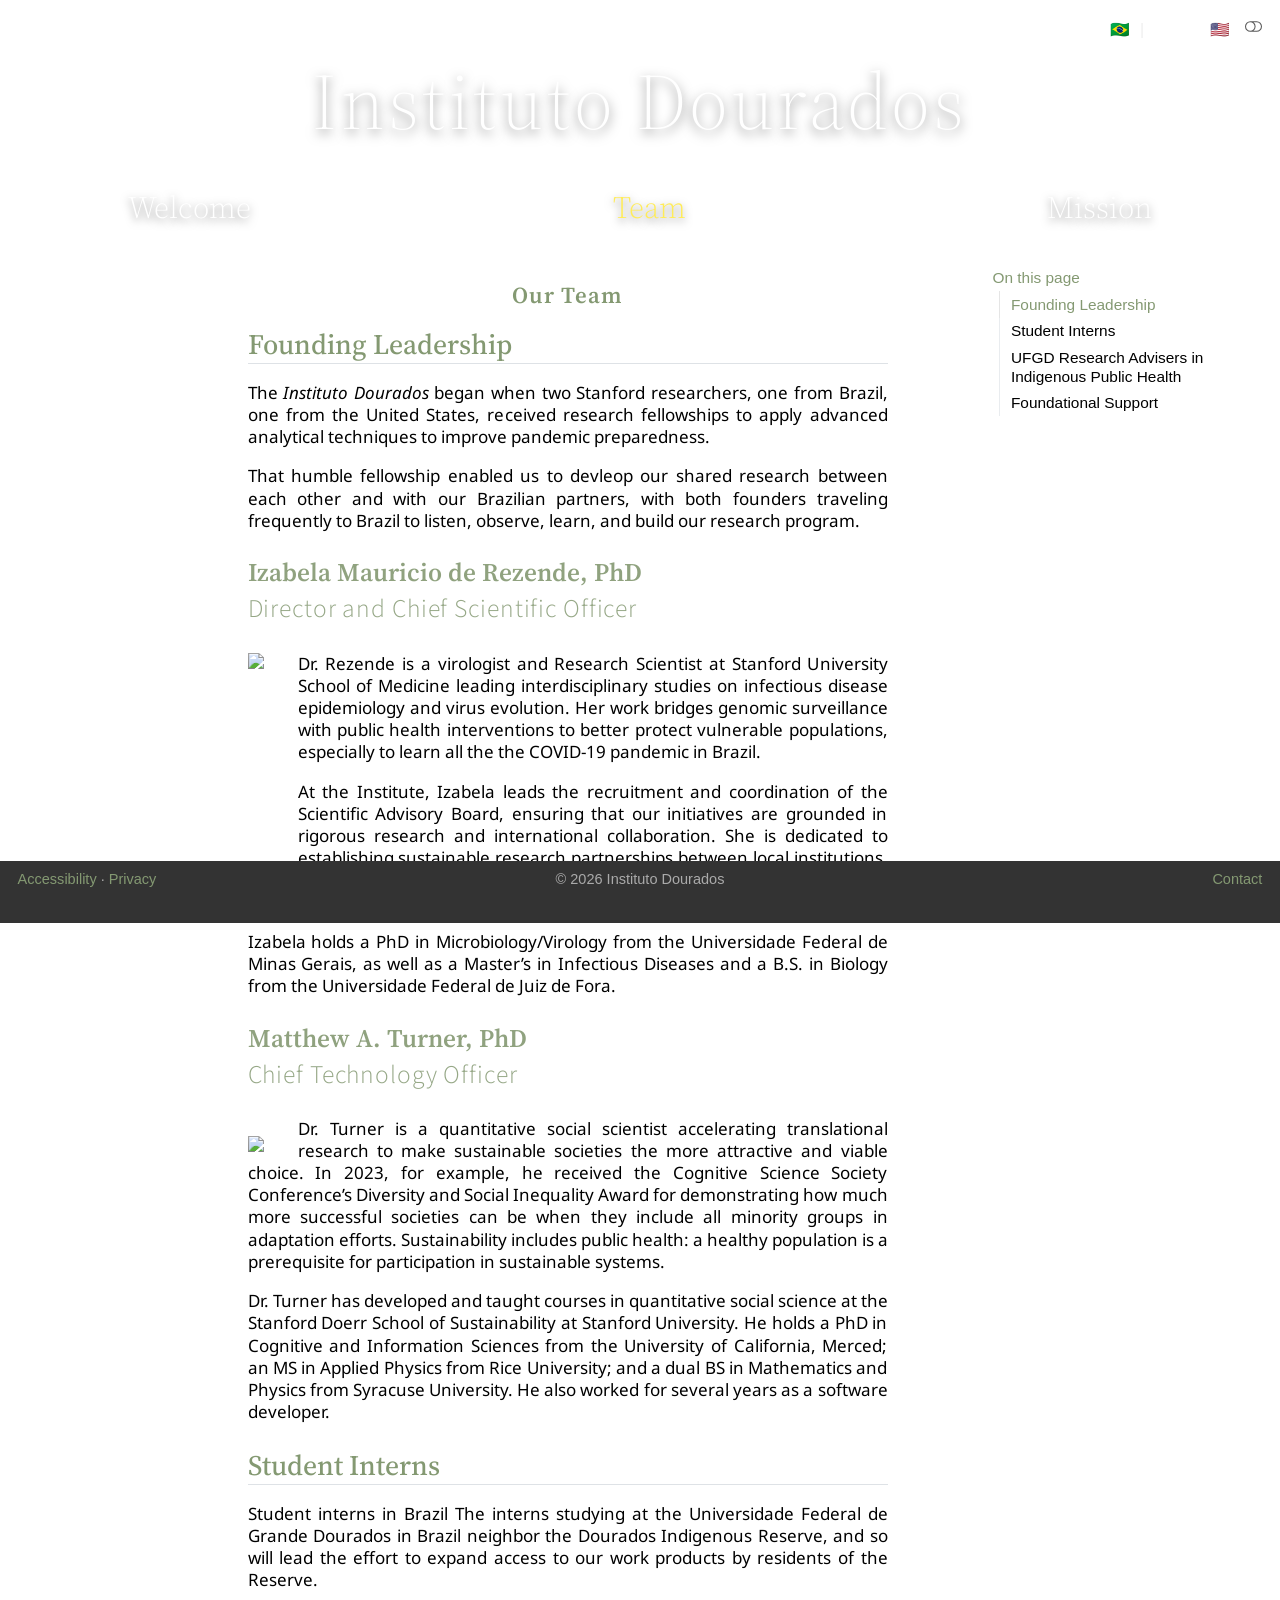
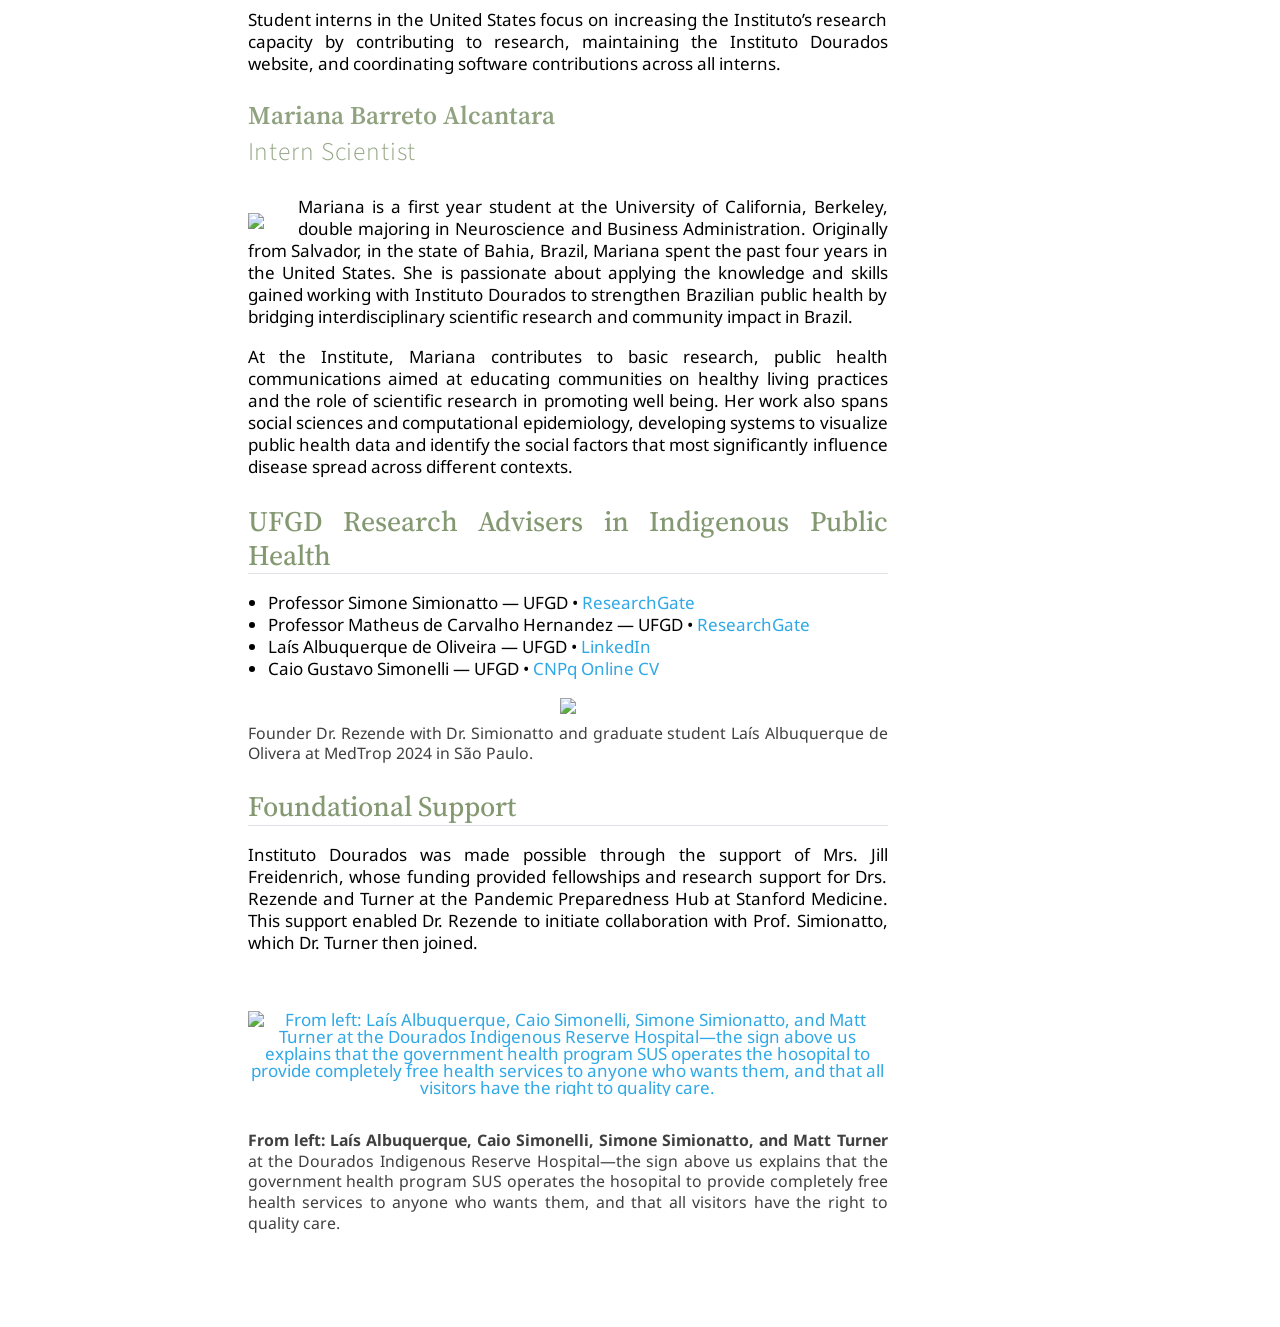
==== en/team.html @ a50b875f "Built site for gh-pages" ====
<!DOCTYPE html>
<html xmlns="http://www.w3.org/1999/xhtml" lang="en" xml:lang="en"><head>

<meta charset="utf-8">
<meta name="generator" content="quarto-1.10.18">

<meta name="viewport" content="width=device-width, initial-scale=1.0, user-scalable=yes">


<title>Team – Instituto Dourados</title>
<style>
/* Default styles provided by pandoc.
** See https://pandoc.org/MANUAL.html#variables-for-html for config info.
*/
span.smallcaps{font-variant: small-caps;}
div.columns{display: flex; gap: 1.5em;}
div.column{flex: auto;}
@media screen {
div.columns{gap: min(4vw, 1.5em);}
div.column{overflow-x: auto;}
}
div.hanging-indent{margin-left: 1.5em; text-indent: -1.5em;}
ul.task-list{list-style: none;}
ul.task-list li input[type="checkbox"] {
  width: 0.8em;
  margin: 0 0.8em 0.2em -1em; /* quarto-specific, see https://github.com/quarto-dev/quarto-cli/issues/4556 */ 
  vertical-align: middle;
}
</style>


<script src="../site_libs/quarto-nav/quarto-nav.js"></script>
<script src="../site_libs/clipboard/clipboard.min.js"></script>
<script src="../site_libs/quarto-search/autocomplete.umd.js"></script>
<script src="../site_libs/quarto-search/fuse.min.js"></script>
<script src="../site_libs/quarto-search/quarto-search.js"></script>
<meta name="quarto:offset" content="../">
<link href="../sticker-favicon.jpg" rel="icon" type="image/jpeg">
<script src="../site_libs/quarto-html/quarto.js" type="module"></script>
<script src="../site_libs/quarto-html/tabsets/tabsets.js" type="module"></script>
<script src="../site_libs/quarto-html/popper.min.js"></script>
<script src="../site_libs/quarto-html/tippy.umd.min.js"></script>
<script src="../site_libs/quarto-html/anchor.min.js"></script>
<link href="../site_libs/quarto-html/tippy.css" rel="stylesheet">
<link href="../site_libs/quarto-html/quarto-syntax-highlighting-6ff83397d37a49c377ba01edc915d817.css" rel="stylesheet" class="quarto-color-scheme" id="quarto-text-highlighting-styles">
<link href="../site_libs/quarto-html/quarto-syntax-highlighting-dark-ec83606e0a7aae723674999ac75ba7d3.css" rel="stylesheet" class="quarto-color-scheme quarto-color-alternate" id="quarto-text-highlighting-styles">
<link href="../site_libs/quarto-html/quarto-syntax-highlighting-6ff83397d37a49c377ba01edc915d817.css" rel="stylesheet" class="quarto-color-scheme-extra" id="quarto-text-highlighting-styles">
<script src="../site_libs/bootstrap/bootstrap.min.js"></script>
<link href="../site_libs/bootstrap/bootstrap-icons.css" rel="stylesheet">
<link href="../site_libs/bootstrap/bootstrap-25a7b146a691acbe203b798644530e6a.min.css" rel="stylesheet" append-hash="true" class="quarto-color-scheme" id="quarto-bootstrap" data-mode="light">
<link href="../site_libs/bootstrap/bootstrap-dark-50791e0dbd6081fbb136c51443e251a3.min.css" rel="stylesheet" append-hash="true" class="quarto-color-scheme quarto-color-alternate" id="quarto-bootstrap" data-mode="dark">
<link href="../site_libs/bootstrap/bootstrap-25a7b146a691acbe203b798644530e6a.min.css" rel="stylesheet" append-hash="true" class="quarto-color-scheme-extra" id="quarto-bootstrap" data-mode="light">
<script src="../site_libs/quarto-contrib/glightbox/glightbox.min.js"></script>
<link href="../site_libs/quarto-contrib/glightbox/glightbox.min.css" rel="stylesheet">
<link href="../site_libs/quarto-contrib/glightbox/lightbox.css" rel="stylesheet">
<script id="quarto-search-options" type="application/json">{
  "location": "sidebar",
  "copy-button": false,
  "collapse-after": 3,
  "panel-placement": "start",
  "type": "textbox",
  "limit": 50,
  "keyboard-shortcut": [
    "f",
    "/",
    "s"
  ],
  "show-item-context": false,
  "language": {
    "search-no-results-text": "No results",
    "search-matching-documents-text": "matching documents",
    "search-copy-link-title": "Copy link to search",
    "search-hide-matches-text": "Hide additional matches",
    "search-more-match-text": "more match in this document",
    "search-more-matches-text": "more matches in this document",
    "search-clear-button-title": "Clear",
    "search-text-placeholder": "",
    "search-detached-cancel-button-title": "Cancel",
    "search-submit-button-title": "Submit",
    "search-label": "Search"
  }
}</script>
<!--
-- Multilingual header
--
-- Author: Matt Turner <matt@mat.phd>
-- Date: 25 June 2026
-->

<script>
document.addEventListener("DOMContentLoaded", () => {
  const normalize = p => p.replace(/\/$/, "/index.html");
  const currentPath = normalize(location.pathname);

  document.querySelectorAll(".hero-nav a").forEach(link => {
    try {
      const linkPath = normalize(new URL(link.href).pathname);
      if (linkPath === currentPath) {
        link.classList.add("active");
      }
    } catch (e) {
      // ignore malformed URLs
    }
  });
});
</script>




<script>
document.addEventListener('DOMContentLoaded', function () {
  const buttons = document.querySelectorAll('[data-bs-toggle="popover"]');

  buttons.forEach(btn => {
    const url = btn.getAttribute('data-url');

    if (url) {
      fetch(url)
        .then(response => response.text())
        .then(html => {
          btn.setAttribute('data-bs-content', html);

          // Create the popover AFTER content is loaded
          new bootstrap.Popover(btn);
        });
    } else {
      // Fallback for inline content
      new bootstrap.Popover(btn);
    }
  });
});
</script>


<!-- CUSTOM HEADER using the term "hero" perhaps idiosyncratically -->
</head><body class="quarto-light"><script id="quarto-html-before-body" type="application/javascript">
    const toggleBodyColorMode = (bsSheetEl) => {
      const mode = bsSheetEl.getAttribute("data-mode");
      const bodyEl = window.document.querySelector("body");
      if (mode === "dark") {
        bodyEl.classList.add("quarto-dark");
        bodyEl.classList.remove("quarto-light");
      } else {
        bodyEl.classList.add("quarto-light");
        bodyEl.classList.remove("quarto-dark");
      }
    }
    const toggleBodyColorPrimary = () => {
      const bsSheetEl = window.document.querySelector("link#quarto-bootstrap:not([rel=disabled-stylesheet])");
      if (bsSheetEl) {
        toggleBodyColorMode(bsSheetEl);
      }
    }
    const setColorSchemeToggle = (alternate) => {
      const toggles = window.document.querySelectorAll('.quarto-color-scheme-toggle');
      for (let i=0; i < toggles.length; i++) {
        const toggle = toggles[i];
        if (toggle) {
          if (alternate) {
            toggle.classList.add("alternate");
          } else {
            toggle.classList.remove("alternate");
          }
        }
      }
    };
    const toggleColorMode = (alternate) => {
      // Switch the stylesheets
      const primaryStylesheets = window.document.querySelectorAll('link.quarto-color-scheme:not(.quarto-color-alternate)');
      const alternateStylesheets = window.document.querySelectorAll('link.quarto-color-scheme.quarto-color-alternate');
      manageTransitions('#quarto-margin-sidebar .nav-link', false);
      if (alternate) {
        // note: dark is layered on light, we don't disable primary!
        enableStylesheet(alternateStylesheets);
        for (const sheetNode of alternateStylesheets) {
          if (sheetNode.id === "quarto-bootstrap") {
            toggleBodyColorMode(sheetNode);
          }
        }
      } else {
        disableStylesheet(alternateStylesheets);
        enableStylesheet(primaryStylesheets)
        toggleBodyColorPrimary();
      }
      manageTransitions('#quarto-margin-sidebar .nav-link', true);
      // Switch the toggles
      setColorSchemeToggle(alternate)
      // Hack to workaround the fact that safari doesn't
      // properly recolor the scrollbar when toggling (#1455)
      if (navigator.userAgent.indexOf('Safari') > 0 && navigator.userAgent.indexOf('Chrome') == -1) {
        manageTransitions("body", false);
        window.scrollTo(0, 1);
        setTimeout(() => {
          window.scrollTo(0, 0);
          manageTransitions("body", true);
        }, 40);
      }
    }
    const disableStylesheet = (stylesheets) => {
      for (let i=0; i < stylesheets.length; i++) {
        const stylesheet = stylesheets[i];
        stylesheet.rel = 'disabled-stylesheet';
      }
    }
    const enableStylesheet = (stylesheets) => {
      for (let i=0; i < stylesheets.length; i++) {
        const stylesheet = stylesheets[i];
        if(stylesheet.rel !== 'stylesheet') { // for Chrome, which will still FOUC without this check
          stylesheet.rel = 'stylesheet';
        }
      }
    }
    const manageTransitions = (selector, allowTransitions) => {
      const els = window.document.querySelectorAll(selector);
      for (let i=0; i < els.length; i++) {
        const el = els[i];
        if (allowTransitions) {
          el.classList.remove('notransition');
        } else {
          el.classList.add('notransition');
        }
      }
    }
    const isFileUrl = () => {
      return window.location.protocol === 'file:';
    }
    const hasAlternateSentinel = () => {
      let styleSentinel = getColorSchemeSentinel();
      if (styleSentinel !== null) {
        return styleSentinel === "alternate";
      } else {
        return false;
      }
    }
    const setStyleSentinel = (alternate) => {
      const value = alternate ? "alternate" : "default";
      if (!isFileUrl()) {
        window.localStorage.setItem("quarto-color-scheme", value);
      } else {
        localAlternateSentinel = value;
      }
    }
    const getColorSchemeSentinel = () => {
      if (!isFileUrl()) {
        const storageValue = window.localStorage.getItem("quarto-color-scheme");
        return storageValue != null ? storageValue : localAlternateSentinel;
      } else {
        return localAlternateSentinel;
      }
    }
    const toggleGiscusIfUsed = (isAlternate, darkModeDefault) => {
      const baseTheme = document.querySelector('#giscus-base-theme')?.value ?? 'light';
      const alternateTheme = document.querySelector('#giscus-alt-theme')?.value ?? 'dark';
      let newTheme = '';
      if(authorPrefersDark) {
        newTheme = isAlternate ? baseTheme : alternateTheme;
      } else {
        newTheme = isAlternate ? alternateTheme : baseTheme;
      }
      const changeGiscusTheme = () => {
        // From: https://github.com/giscus/giscus/issues/336
        const sendMessage = (message) => {
          const iframe = document.querySelector('iframe.giscus-frame');
          if (!iframe) return;
          iframe.contentWindow.postMessage({ giscus: message }, 'https://giscus.app');
        }
        sendMessage({
          setConfig: {
            theme: newTheme
          }
        });
      }
      const isGiscussLoaded = window.document.querySelector('iframe.giscus-frame') !== null;
      if (isGiscussLoaded) {
        changeGiscusTheme();
      }
    };
    const authorPrefersDark = false;
    const darkModeDefault = authorPrefersDark;
      document.querySelector('link#quarto-text-highlighting-styles.quarto-color-scheme-extra').rel = 'disabled-stylesheet';
      document.querySelector('link#quarto-bootstrap.quarto-color-scheme-extra').rel = 'disabled-stylesheet';
    let localAlternateSentinel = darkModeDefault ? 'alternate' : 'default';
    // Dark / light mode switch
    window.quartoToggleColorScheme = () => {
      // Read the current dark / light value
      let toAlternate = !hasAlternateSentinel();
      toggleColorMode(toAlternate);
      setStyleSentinel(toAlternate);
      toggleGiscusIfUsed(toAlternate, darkModeDefault);
      window.dispatchEvent(new Event('resize'));
    };
    // Switch to dark mode if need be
    if (hasAlternateSentinel()) {
      toggleColorMode(true);
    } else {
      toggleColorMode(false);
    }
  </script><div class="hero-header">

  <div class="hero-title">Instituto Dourados</div>

  <nav class="hero-nav nav-pt">
    <a href="../pt/index.html">Início</a>
    <a href="../pt/team.html">Equipe</a>
    <a href="../pt/mission.html">Missão</a>
  </nav>

  <nav class="hero-nav nav-en">
    <a href="../en/index.html">Welcome</a>
    <a href="../en/team.html">Team</a>
    <a href="../en/mission.html">Mission</a>
  </nav>

  <div class="hero-lang-switch">
    <a id="switch-pt" data-lang="pt">Português 🇧🇷</a>
    <span class="sep">|</span>
    <a id="switch-en" data-lang="en">English 🇺🇸</a>
  </div>

</div>


<script>
document.addEventListener("DOMContentLoaded", function () {

  function currentPath() {
    return window.location.pathname;
  }

  // Switch to PT
  document.querySelector("#switch-pt").addEventListener("click", function (e) {
    e.preventDefault();
    // Get the last .html file from the current URL
    const lastPart = window.location.pathname.split("/").pop();

    // Build an absolute URL using the current domain (localhost or production)
    const newUrl = `${window.location.origin}/pt/${lastPart}`;

    // Navigate to the new URL
    window.location.href = newUrl;
  });

  // Switch to EN
  document.querySelector("#switch-en").addEventListener("click", function (e) {
    e.preventDefault();
    // Get the last .html file from the current URL
    const lastPart = window.location.pathname.split("/").pop();

    // Build an absolute URL using the current domain (localhost or production)
    const newUrl = `${window.location.origin}/en/${lastPart}`;

    // Navigate to the new URL
    window.location.href = newUrl;
  });
});
</script>


<script>

$(document).ready(function () {
  $('#div-spacer').css("height",$('.card-transaction:last').css("height"));
});

</script>






<link rel="stylesheet" href="../langnav.css">




<div id="quarto-search-results"></div>
<!-- content -->
<div id="quarto-content" class="quarto-container page-columns page-rows-contents page-layout-article">
<!-- sidebar -->
<!-- margin-sidebar -->
    <div id="quarto-margin-sidebar" class="sidebar margin-sidebar">
        <nav id="TOC" role="doc-toc" class="toc-active">
    <h2 id="toc-title">On this page</h2>
   
  <ul>
  <li><a href="#founding-leadership" id="toc-founding-leadership" class="nav-link active" data-scroll-target="#founding-leadership">Founding Leadership</a>
  <ul class="collapse">
  <li><a href="#izabela-mauricio-de-rezende-phd" id="toc-izabela-mauricio-de-rezende-phd" class="nav-link" data-scroll-target="#izabela-mauricio-de-rezende-phd">Izabela Mauricio de Rezende, PhD</a></li>
  <li><a href="#matthew-a.-turner-phd" id="toc-matthew-a.-turner-phd" class="nav-link" data-scroll-target="#matthew-a.-turner-phd">Matthew A. Turner, PhD</a></li>
  </ul></li>
  <li><a href="#student-interns" id="toc-student-interns" class="nav-link" data-scroll-target="#student-interns">Student Interns</a>
  <ul class="collapse">
  <li><a href="#mariana-barreto-alcantara" id="toc-mariana-barreto-alcantara" class="nav-link" data-scroll-target="#mariana-barreto-alcantara">Mariana Barreto Alcantara</a></li>
  </ul></li>
  <li><a href="#ufgd-research-advisers-in-indigenous-public-health" id="toc-ufgd-research-advisers-in-indigenous-public-health" class="nav-link" data-scroll-target="#ufgd-research-advisers-in-indigenous-public-health">UFGD Research Advisers in Indigenous Public Health</a></li>
  <li><a href="#foundational-support" id="toc-foundational-support" class="nav-link" data-scroll-target="#foundational-support">Foundational Support</a></li>
  </ul>
</nav>
    </div>
<!-- main -->
<main class="content" id="quarto-document-content">


<header id="title-block-header" class="quarto-title-block default">
<div class="quarto-title">
<h1 class="title">Team</h1>
</div>



<div class="quarto-title-meta">

    
  
    
  </div>
  


</header>


<div id="index-subtitle" style="font-size: 1.7rem;">
<p>Our Team</p>
</div>
<section id="founding-leadership" class="level2 team-header">
<h2 class="team-header anchored" data-anchor-id="founding-leadership">Founding Leadership</h2>
<p>The <em>Instituto Dourados</em> began when two Stanford researchers, one from Brazil, one from the United States, received research fellowships to apply advanced analytical techniques to improve pandemic preparedness.</p>
<p>That humble fellowship enabled us to devleop our shared research between each other and with our Brazilian partners, with both founders traveling frequently to Brazil to listen, observe, learn, and build our research program.</p>
<section id="izabela-mauricio-de-rezende-phd" class="level3 bioname">
<h3 class="bioname anchored" data-anchor-id="izabela-mauricio-de-rezende-phd">Izabela Mauricio de Rezende, PhD</h3>
<div class="role">
Director and Chief Scientific Officer
</div>
<p><img src="../bio/foto/IzabelaRezende.png" class="float-left" height="210"></p>
<p>Dr.&nbsp;Rezende is a virologist and Research Scientist at Stanford University School of Medicine leading interdisciplinary studies on infectious disease epidemiology and virus evolution. Her work bridges genomic surveillance with public health interventions to better protect vulnerable populations, especially to learn all the the COVID-19 pandemic in Brazil.</p>
<p>At the Institute, Izabela leads the recruitment and coordination of the Scientific Advisory Board, ensuring that our initiatives are grounded in rigorous research and international collaboration. She is dedicated to establishing sustainable research partnerships between local institutions, like the Federal University of Grande Dourados (UFGD), and global hubs to advance Indigenous health equity.</p>
<p>Izabela holds a PhD in Microbiology/Virology from the Universidade Federal de Minas Gerais, as well as a Master’s in Infectious Diseases and a B.S. in Biology from the Universidade Federal de Juiz de Fora.</p>
</section>
<section id="matthew-a.-turner-phd" class="level3 bioname">
<h3 class="bioname anchored" data-anchor-id="matthew-a.-turner-phd">Matthew A. Turner, PhD</h3>
<div class="role">
Chief Technology Officer
</div>
<p><img src="../bio/foto/MatthewTurner.png" class="float-left img-fluid" style="margin-top:1rem;" width="120"></p>
<p>Dr.&nbsp;Turner is a quantitative social scientist accelerating translational research to make sustainable societies the more attractive and viable choice. In 2023, for example, he received the Cognitive Science Society Conference’s Diversity and Social Inequality Award for demonstrating how much more successful societies can be when they include all minority groups in adaptation efforts. Sustainability includes public health: a healthy population is a prerequisite for participation in sustainable systems.</p>
<p>Dr.&nbsp;Turner has developed and taught courses in quantitative social science at the Stanford Doerr School of Sustainability at Stanford University. He holds a PhD in Cognitive and Information Sciences from the University of California, Merced; an MS in Applied Physics from Rice University; and a dual BS in Mathematics and Physics from Syracuse University. He also worked for several years as a software developer.</p>
</section>
</section>
<section id="student-interns" class="level2 team-header">
<h2 class="team-header anchored" data-anchor-id="student-interns">Student Interns</h2>
<p>Student interns in Brazil The interns studying at the Universidade Federal de Grande Dourados in Brazil neighbor the Dourados Indigenous Reserve, and so will lead the effort to expand access to our work products by residents of the Reserve.</p>
<p>Student interns in the United States focus on increasing the Instituto’s research capacity by contributing to research, maintaining the Instituto Dourados website, and coordinating software contributions across all interns.</p>
<section id="mariana-barreto-alcantara" class="level3 bioname">
<h3 class="bioname anchored" data-anchor-id="mariana-barreto-alcantara">Mariana Barreto Alcantara</h3>
<div class="role">
Intern Scientist
</div>
<p><img src="../bio/foto/MarianaAlcantara.png" class="float-left img-fluid" style="margin-top:1rem;"></p>
<p>Mariana is a first year student at the University of California, Berkeley, double majoring in Neuroscience and Business Administration. Originally from Salvador, in the state of Bahia, Brazil, Mariana spent the past four years in the United States. She is passionate about applying the knowledge and skills gained working with Instituto Dourados to strengthen Brazilian public health by bridging interdisciplinary scientific research and community impact in Brazil.</p>
<p>At the Institute, Mariana contributes to basic research, public health communications aimed at educating communities on healthy living practices and the role of scientific research in promoting well being. Her work also spans social sciences and computational epidemiology, developing systems to visualize public health data and identify the social factors that most significantly influence disease spread across different contexts.</p>
</section>
</section>
<section id="ufgd-research-advisers-in-indigenous-public-health" class="level2 team-header">
<h2 class="team-header anchored" data-anchor-id="ufgd-research-advisers-in-indigenous-public-health">UFGD Research Advisers in Indigenous Public Health</h2>
<ul>
<li>Professor Simone Simionatto — UFGD • <a href="https://www.researchgate.net/profile/Simone-Simionatto">ResearchGate</a></li>
<li>Professor Matheus de Carvalho Hernandez — UFGD • <a href="https://www.researchgate.net/profile/Matheus-De-Carvalho-Hernandez">ResearchGate</a></li>
<li>Laís Albuquerque de Oliveira — UFGD • <a href="https://www.linkedin.com/in/la%C3%ADsalbuquerque/?originalSubdomain=br">LinkedIn</a></li>
<li>Caio Gustavo Simonelli — UFGD • <a href="http://lattes.cnpq.br/5480881995742161">CNPq Online CV</a></li>
</ul>
<div class="quarto-figure quarto-figure-center">
<figure class="figure">
<p><img src="../imagens/selected/simone-lais-iza.jpg" class="img-fluid figure-img" width="350"></p>
<figcaption>Founder Dr.&nbsp;Rezende with Dr.&nbsp;Simionatto and graduate student Laís Albuquerque de Olivera at MedTrop 2024 in São Paulo.</figcaption>
</figure>
</div>
</section>
<section id="foundational-support" class="level2 team-header">
<h2 class="team-header anchored" data-anchor-id="foundational-support">Foundational Support</h2>
<p>Instituto Dourados was made possible through the support of Mrs.&nbsp;Jill Freidenrich, whose funding provided fellowships and research support for Drs. Rezende and Turner at the Pandemic Preparedness Hub at Stanford Medicine. This support enabled Dr.&nbsp;Rezende to initiate collaboration with Prof.&nbsp;Simionatto, which Dr.&nbsp;Turner then joined.</p>
<p><br></p>
<div class="quarto-figure quarto-figure-center">
<figure class="figure">
<div class="quarto-figure quarto-figure-center">
<figure class="figure">
<p><a href="../imagens/clipboard-3055226108.png" class="lightbox" data-gallery="quarto-lightbox-gallery-1" title="From left: Laís Albuquerque, Caio Simonelli, Simone Simionatto, and Matt Turner at the Dourados Indigenous Reserve Hospital—the sign above us explains that the government health program SUS operates the hosopital to provide completely free health services to anyone who wants them, and that all visitors have the right to quality care."><img src="../imagens/clipboard-3055226108.png" class="img-fluid quarto-figure quarto-figure-center figure-img" width="420" alt="From left: Laís Albuquerque, Caio Simonelli, Simone Simionatto, and Matt Turner at the Dourados Indigenous Reserve Hospital—the sign above us explains that the government health program SUS operates the hosopital to provide completely free health services to anyone who wants them, and that all visitors have the right to quality care."></a></p>
</figure>
</div>
<figcaption><strong>From left: Laís Albuquerque, Caio Simonelli, Simone Simionatto, and Matt Turner</strong> at the Dourados Indigenous Reserve Hospital—the sign above us explains that the government health program SUS operates the hosopital to provide completely free health services to anyone who wants them, and that all visitors have the right to quality care.</figcaption>
</figure>
</div>


</section>

</main> <!-- /main -->
<script id="quarto-html-after-body" type="application/javascript">
  window.document.addEventListener("DOMContentLoaded", function (event) {
    // Ensure there is a toggle, if there isn't float one in the top right
    if (window.document.querySelector('.quarto-color-scheme-toggle') === null) {
      const a = window.document.createElement('a');
      a.classList.add('top-right');
      a.classList.add('quarto-color-scheme-toggle');
      a.href = "";
      a.onclick = function() { try { window.quartoToggleColorScheme(); } catch {} return false; };
      const i = window.document.createElement("i");
      i.classList.add('bi');
      a.appendChild(i);
      window.document.body.appendChild(a);
    }
    setColorSchemeToggle(hasAlternateSentinel())
    const icon = "";
    const anchorJS = new window.AnchorJS();
    anchorJS.options = {
      placement: 'right',
      icon: icon
    };
    anchorJS.add('.anchored');
    const isCodeAnnotation = (el) => {
      for (const clz of el.classList) {
        if (clz.startsWith('code-annotation-')) {                     
          return true;
        }
      }
      return false;
    }
    const onCopySuccess = function(e) {
      // button target
      const button = e.trigger;
      // don't keep focus
      button.blur();
      // flash "checked"
      button.classList.add('code-copy-button-checked');
      var currentTitle = button.getAttribute("title");
      button.setAttribute("title", "Copied!");
      let tooltip;
      if (window.bootstrap) {
        button.setAttribute("data-bs-toggle", "tooltip");
        button.setAttribute("data-bs-placement", "left");
        button.setAttribute("data-bs-title", "Copied!");
        tooltip = new bootstrap.Tooltip(button, 
          { trigger: "manual", 
            customClass: "code-copy-button-tooltip",
            offset: [0, -8]});
        tooltip.show();    
      }
      setTimeout(function() {
        if (tooltip) {
          tooltip.hide();
          button.removeAttribute("data-bs-title");
          button.removeAttribute("data-bs-toggle");
          button.removeAttribute("data-bs-placement");
        }
        button.setAttribute("title", currentTitle);
        button.classList.remove('code-copy-button-checked');
      }, 1000);
      // clear code selection
      e.clearSelection();
    }
    const getTextToCopy = function(trigger) {
      const outerScaffold = trigger.parentElement.cloneNode(true);
      const codeEl = outerScaffold.querySelector('code');
      for (const childEl of codeEl.children) {
        if (isCodeAnnotation(childEl)) {
          childEl.remove();
        }
      }
      return codeEl.innerText;
    }
    const clipboard = new window.ClipboardJS('.code-copy-button:not([data-in-quarto-modal])', {
      text: getTextToCopy
    });
    clipboard.on('success', onCopySuccess);
    if (window.document.getElementById('quarto-embedded-source-code-modal')) {
      const clipboardModal = new window.ClipboardJS('.code-copy-button[data-in-quarto-modal]', {
        text: getTextToCopy,
        container: window.document.getElementById('quarto-embedded-source-code-modal')
      });
      clipboardModal.on('success', onCopySuccess);
    }
      var localhostRegex = new RegExp(/^(?:http|https):\/\/localhost\:?[0-9]*\//);
      var mailtoRegex = new RegExp(/^mailto:/);
        var filterRegex = new RegExp("https:\/\/institutodourados\.org");
      var isInternal = (href) => {
          return filterRegex.test(href) || localhostRegex.test(href) || mailtoRegex.test(href);
      }
      // Inspect non-navigation links and adorn them if external
     var links = window.document.querySelectorAll('a[href]:not(.nav-link):not(.navbar-brand):not(.toc-action):not(.sidebar-link):not(.sidebar-item-toggle):not(.pagination-link):not(.no-external):not([aria-hidden]):not(.dropdown-item):not(.quarto-navigation-tool):not(.about-link)');
      for (var i=0; i<links.length; i++) {
        const link = links[i];
        if (!isInternal(link.href)) {
          // undo the damage that might have been done by quarto-nav.js in the case of
          // links that we want to consider external
          if (link.dataset.originalHref !== undefined) {
            link.href = link.dataset.originalHref;
          }
        }
      }
    function tippyHover(el, contentFn, onTriggerFn, onUntriggerFn) {
      const config = {
        allowHTML: true,
        maxWidth: 500,
        delay: 100,
        arrow: false,
        appendTo: function(el) {
            return el.parentElement;
        },
        interactive: true,
        interactiveBorder: 10,
        theme: 'quarto',
        placement: 'bottom-start',
      };
      if (contentFn) {
        config.content = contentFn;
      }
      if (onTriggerFn) {
        config.onTrigger = onTriggerFn;
      }
      if (onUntriggerFn) {
        config.onUntrigger = onUntriggerFn;
      }
      window.tippy(el, config); 
    }
    const noterefs = window.document.querySelectorAll('a[role="doc-noteref"]');
    for (var i=0; i<noterefs.length; i++) {
      const ref = noterefs[i];
      tippyHover(ref, function() {
        // use id or data attribute instead here
        let href = ref.getAttribute('data-footnote-href') || ref.getAttribute('href');
        try { href = new URL(href).hash; } catch {}
        const id = href.replace(/^#\/?/, "");
        const note = window.document.getElementById(id);
        if (note) {
          return note.innerHTML;
        } else {
          return "";
        }
      });
    }
    const xrefs = window.document.querySelectorAll('a.quarto-xref');
    const processXRef = (id, note) => {
      // Strip column container classes
      const stripColumnClz = (el) => {
        el.classList.remove("page-full", "page-columns");
        if (el.children) {
          for (const child of el.children) {
            stripColumnClz(child);
          }
        }
      }
      stripColumnClz(note)
      if (id === null || id.startsWith('sec-')) {
        // Special case sections, only their first couple elements
        const container = document.createElement("div");
        if (note.children && note.children.length > 2) {
          container.appendChild(note.children[0].cloneNode(true));
          for (let i = 1; i < note.children.length; i++) {
            const child = note.children[i];
            if (child.tagName === "P" && child.innerText === "") {
              continue;
            } else {
              container.appendChild(child.cloneNode(true));
              break;
            }
          }
          if (window.Quarto?.typesetMath) {
            window.Quarto.typesetMath(container);
          }
          return container.innerHTML
        } else {
          if (window.Quarto?.typesetMath) {
            window.Quarto.typesetMath(note);
          }
          return note.innerHTML;
        }
      } else {
        // Remove any anchor links if they are present
        const anchorLink = note.querySelector('a.anchorjs-link');
        if (anchorLink) {
          anchorLink.remove();
        }
        if (window.Quarto?.typesetMath) {
          window.Quarto.typesetMath(note);
        }
        if (note.classList.contains("callout")) {
          return note.outerHTML;
        } else {
          return note.innerHTML;
        }
      }
    }
    for (var i=0; i<xrefs.length; i++) {
      const xref = xrefs[i];
      tippyHover(xref, undefined, function(instance) {
        instance.disable();
        let url = xref.getAttribute('href');
        let hash = undefined; 
        if (url.startsWith('#')) {
          hash = url;
        } else {
          try { hash = new URL(url).hash; } catch {}
        }
        if (hash) {
          const id = hash.replace(/^#\/?/, "");
          const note = window.document.getElementById(id);
          if (note !== null) {
            try {
              const html = processXRef(id, note.cloneNode(true));
              instance.setContent(html);
            } finally {
              instance.enable();
              instance.show();
            }
          } else {
            // See if we can fetch this
            fetch(url.split('#')[0])
            .then(res => res.text())
            .then(html => {
              const parser = new DOMParser();
              const htmlDoc = parser.parseFromString(html, "text/html");
              const note = htmlDoc.getElementById(id);
              if (note !== null) {
                const html = processXRef(id, note);
                instance.setContent(html);
              } 
            }).finally(() => {
              instance.enable();
              instance.show();
            });
          }
        } else {
          // See if we can fetch a full url (with no hash to target)
          // This is a special case and we should probably do some content thinning / targeting
          fetch(url)
          .then(res => res.text())
          .then(html => {
            const parser = new DOMParser();
            const htmlDoc = parser.parseFromString(html, "text/html");
            const note = htmlDoc.querySelector('main.content');
            if (note !== null) {
              // This should only happen for chapter cross references
              // (since there is no id in the URL)
              // remove the first header
              if (note.children.length > 0 && note.children[0].tagName === "HEADER") {
                note.children[0].remove();
              }
              const html = processXRef(null, note);
              instance.setContent(html);
            } 
          }).finally(() => {
            instance.enable();
            instance.show();
          });
        }
      }, function(instance) {
      });
    }
        let selectedAnnoteEl;
        const selectorForAnnotation = ( cell, annotation) => {
          let cellAttr = 'data-code-cell="' + cell + '"';
          let lineAttr = 'data-code-annotation="' +  annotation + '"';
          const selector = 'span[' + cellAttr + '][' + lineAttr + ']';
          return selector;
        }
        const selectCodeLines = (annoteEl) => {
          const doc = window.document;
          const targetCell = annoteEl.getAttribute("data-target-cell");
          const targetAnnotation = annoteEl.getAttribute("data-target-annotation");
          const annoteSpan = window.document.querySelector(selectorForAnnotation(targetCell, targetAnnotation));
          const lines = annoteSpan.getAttribute("data-code-lines").split(",");
          const lineIds = lines.map((line) => {
            return targetCell + "-" + line;
          })
          let top = null;
          let height = null;
          let parent = null;
          if (lineIds.length > 0) {
              //compute the position of the single el (top and bottom and make a div)
              const el = window.document.getElementById(lineIds[0]);
              top = el.offsetTop;
              height = el.offsetHeight;
              parent = el.parentElement.parentElement;
            if (lineIds.length > 1) {
              const lastEl = window.document.getElementById(lineIds[lineIds.length - 1]);
              const bottom = lastEl.offsetTop + lastEl.offsetHeight;
              height = bottom - top;
            }
            if (top !== null && height !== null && parent !== null) {
              // cook up a div (if necessary) and position it 
              let div = window.document.getElementById("code-annotation-line-highlight");
              if (div === null) {
                div = window.document.createElement("div");
                div.setAttribute("id", "code-annotation-line-highlight");
                div.style.position = 'absolute';
                parent.appendChild(div);
              }
              div.style.top = top - 2 + "px";
              div.style.height = height + 4 + "px";
              div.style.left = 0;
              let gutterDiv = window.document.getElementById("code-annotation-line-highlight-gutter");
              if (gutterDiv === null) {
                gutterDiv = window.document.createElement("div");
                gutterDiv.setAttribute("id", "code-annotation-line-highlight-gutter");
                gutterDiv.style.position = 'absolute';
                const codeCell = window.document.getElementById(targetCell);
                const gutter = codeCell.querySelector('.code-annotation-gutter');
                gutter.appendChild(gutterDiv);
              }
              gutterDiv.style.top = top - 2 + "px";
              gutterDiv.style.height = height + 4 + "px";
            }
            selectedAnnoteEl = annoteEl;
          }
        };
        const unselectCodeLines = () => {
          const elementsIds = ["code-annotation-line-highlight", "code-annotation-line-highlight-gutter"];
          elementsIds.forEach((elId) => {
            const div = window.document.getElementById(elId);
            if (div) {
              div.remove();
            }
          });
          selectedAnnoteEl = undefined;
        };
          // Handle positioning of the toggle
      window.addEventListener(
        "resize",
        throttle(() => {
          elRect = undefined;
          if (selectedAnnoteEl) {
            selectCodeLines(selectedAnnoteEl);
          }
        }, 10)
      );
      function throttle(fn, ms) {
      let throttle = false;
      let timer;
        return (...args) => {
          if(!throttle) { // first call gets through
              fn.apply(this, args);
              throttle = true;
          } else { // all the others get throttled
              if(timer) clearTimeout(timer); // cancel #2
              timer = setTimeout(() => {
                fn.apply(this, args);
                timer = throttle = false;
              }, ms);
          }
        };
      }
        // Attach click handler to the DT
        const annoteDls = window.document.querySelectorAll('dt[data-target-cell]');
        for (const annoteDlNode of annoteDls) {
          annoteDlNode.addEventListener('click', (event) => {
            const clickedEl = event.target;
            if (clickedEl !== selectedAnnoteEl) {
              unselectCodeLines();
              const activeEl = window.document.querySelector('dt[data-target-cell].code-annotation-active');
              if (activeEl) {
                activeEl.classList.remove('code-annotation-active');
              }
              selectCodeLines(clickedEl);
              clickedEl.classList.add('code-annotation-active');
            } else {
              // Unselect the line
              unselectCodeLines();
              clickedEl.classList.remove('code-annotation-active');
            }
          });
        }
    const findCites = (el) => {
      const parentEl = el.parentElement;
      if (parentEl) {
        const cites = parentEl.dataset.cites;
        if (cites) {
          return {
            el,
            cites: cites.split(' ')
          };
        } else {
          return findCites(el.parentElement)
        }
      } else {
        return undefined;
      }
    };
    var bibliorefs = window.document.querySelectorAll('a[role="doc-biblioref"]');
    for (var i=0; i<bibliorefs.length; i++) {
      const ref = bibliorefs[i];
      const citeInfo = findCites(ref);
      if (citeInfo) {
        tippyHover(citeInfo.el, function() {
          var popup = window.document.createElement('div');
          citeInfo.cites.forEach(function(cite) {
            var citeDiv = window.document.createElement('div');
            citeDiv.classList.add('hanging-indent');
            citeDiv.classList.add('csl-entry');
            var biblioDiv = window.document.getElementById('ref-' + cite);
            if (biblioDiv) {
              citeDiv.innerHTML = biblioDiv.innerHTML;
            }
            popup.appendChild(citeDiv);
          });
          return popup.innerHTML;
        });
      }
    }
  });
  </script>
</div> <!-- /content -->
<footer class="footer">
  <div class="nav-footer">
    <div class="nav-footer-left">
<p><a href="../accessibility.html">Accessibility</a> · <a href="../privacy.html">Privacy</a></p>
</div>   
    <div class="nav-footer-center">
<p>© 2026 Instituto Dourados</p>
</div>
    <div class="nav-footer-right">
<p><a href="mailto:contato@institutodourados.org">Contact</a></p>
</div>
  </div>
</footer>
<script>var lightboxQuarto = GLightbox({"closeEffect":"zoom","descPosition":"bottom","loop":false,"openEffect":"zoom","selector":".lightbox"});
(function() {
  let previousOnload = window.onload;
  window.onload = () => {
    if (previousOnload) {
      previousOnload();
    }
    lightboxQuarto.on('slide_before_load', (data) => {
      const { slideIndex, slideNode, slideConfig, player, trigger } = data;
      const href = trigger.getAttribute('href');
      if (href !== null) {
        const imgEl = window.document.querySelector(`a[href="${href}"] img`);
        if (imgEl !== null) {
          const srcAttr = imgEl.getAttribute("src");
          if (srcAttr && srcAttr.startsWith("data:")) {
            slideConfig.href = srcAttr;
          }
        }
      } 
    });
  
    lightboxQuarto.on('slide_after_load', (data) => {
      const { slideIndex, slideNode, slideConfig, player, trigger } = data;
      if (window.Quarto?.typesetMath) {
        window.Quarto.typesetMath(slideNode);
      }
    });
  
  };
  
})();
          </script>




</body></html>
---- site_libs/quarto-html/quarto-syntax-highlighting-6ff83397d37a49c377ba01edc915d817.css ----
/* quarto syntax highlight colors */
:root {
  --quarto-hl-ot-color: #003B4F;
  --quarto-hl-at-color: #657422;
  --quarto-hl-ss-color: #20794D;
  --quarto-hl-an-color: #5E5E5E;
  --quarto-hl-fu-color: #4758AB;
  --quarto-hl-st-color: #20794D;
  --quarto-hl-cf-color: #003B4F;
  --quarto-hl-op-color: #5E5E5E;
  --quarto-hl-er-color: #AD0000;
  --quarto-hl-bn-color: #AD0000;
  --quarto-hl-al-color: #AD0000;
  --quarto-hl-va-color: #111111;
  --quarto-hl-bu-color: inherit;
  --quarto-hl-ex-color: inherit;
  --quarto-hl-pp-color: #AD0000;
  --quarto-hl-in-color: #5E5E5E;
  --quarto-hl-vs-color: #20794D;
  --quarto-hl-wa-color: #5E5E5E;
  --quarto-hl-do-color: #5E5E5E;
  --quarto-hl-im-color: #00769E;
  --quarto-hl-ch-color: #20794D;
  --quarto-hl-dt-color: #AD0000;
  --quarto-hl-fl-color: #AD0000;
  --quarto-hl-co-color: #5E5E5E;
  --quarto-hl-cv-color: #5E5E5E;
  --quarto-hl-cn-color: #8f5902;
  --quarto-hl-sc-color: #5E5E5E;
  --quarto-hl-dv-color: #AD0000;
  --quarto-hl-kw-color: #003B4F;
}

/* other quarto variables */
:root {
  --quarto-font-monospace: "Source Code Pro";
}

/* syntax highlight based on Pandoc's rules */
pre > code.sourceCode > span {
  color: #003B4F;
}

code.sourceCode > span {
  color: #003B4F;
}

div.sourceCode,
div.sourceCode pre.sourceCode {
  color: #003B4F;
}

/* Normal */
code span {
  color: #003B4F;
}

/* Alert */
code span.al {
  color: #AD0000;
  font-style: inherit;
}

/* Annotation */
code span.an {
  color: #5E5E5E;
  font-style: inherit;
}

/* Attribute */
code span.at {
  color: #657422;
  font-style: inherit;
}

/* BaseN */
code span.bn {
  color: #AD0000;
  font-style: inherit;
}

/* BuiltIn */
code span.bu {
  font-style: inherit;
}

/* ControlFlow */
code span.cf {
  color: #003B4F;
  font-weight: bold;
  font-style: inherit;
}

/* Char */
code span.ch {
  color: #20794D;
  font-style: inherit;
}

/* Constant */
code span.cn {
  color: #8f5902;
  font-style: inherit;
}

/* Comment */
code span.co {
  color: #5E5E5E;
  font-style: inherit;
}

/* CommentVar */
code span.cv {
  color: #5E5E5E;
  font-style: italic;
}

/* Documentation */
code span.do {
  color: #5E5E5E;
  font-style: italic;
}

/* DataType */
code span.dt {
  color: #AD0000;
  font-style: inherit;
}

/* DecVal */
code span.dv {
  color: #AD0000;
  font-style: inherit;
}

/* Error */
code span.er {
  color: #AD0000;
  font-style: inherit;
}

/* Extension */
code span.ex {
  font-style: inherit;
}

/* Float */
code span.fl {
  color: #AD0000;
  font-style: inherit;
}

/* Function */
code span.fu {
  color: #4758AB;
  font-style: inherit;
}

/* Import */
code span.im {
  color: #00769E;
  font-style: inherit;
}

/* Information */
code span.in {
  color: #5E5E5E;
  font-style: inherit;
}

/* Keyword */
code span.kw {
  color: #003B4F;
  font-weight: bold;
  font-style: inherit;
}

/* Operator */
code span.op {
  color: #5E5E5E;
  font-style: inherit;
}

/* Other */
code span.ot {
  color: #003B4F;
  font-style: inherit;
}

/* Preprocessor */
code span.pp {
  color: #AD0000;
  font-style: inherit;
}

/* SpecialChar */
code span.sc {
  color: #5E5E5E;
  font-style: inherit;
}

/* SpecialString */
code span.ss {
  color: #20794D;
  font-style: inherit;
}

/* String */
code span.st {
  color: #20794D;
  font-style: inherit;
}

/* Variable */
code span.va {
  color: #111111;
  font-style: inherit;
}

/* VerbatimString */
code span.vs {
  color: #20794D;
  font-style: inherit;
}

/* Warning */
code span.wa {
  color: #5E5E5E;
  font-style: italic;
}

.prevent-inlining {
  content: "</";
}

/*# sourceMappingURL=71afa68895f283a7b0435af69a187f6c.css.map */
---- site_libs/quarto-html/quarto-syntax-highlighting-dark-ec83606e0a7aae723674999ac75ba7d3.css ----
/* quarto syntax highlight colors */
:root {
  --quarto-hl-al-color: #f07178;
  --quarto-hl-an-color: #d4d0ab;
  --quarto-hl-at-color: #00e0e0;
  --quarto-hl-bn-color: #d4d0ab;
  --quarto-hl-bu-color: #abe338;
  --quarto-hl-ch-color: #abe338;
  --quarto-hl-co-color: #f8f8f2;
  --quarto-hl-cv-color: #ffd700;
  --quarto-hl-cn-color: #ffd700;
  --quarto-hl-cf-color: #ffa07a;
  --quarto-hl-dt-color: #ffa07a;
  --quarto-hl-dv-color: #d4d0ab;
  --quarto-hl-do-color: #f8f8f2;
  --quarto-hl-er-color: #f07178;
  --quarto-hl-ex-color: #00e0e0;
  --quarto-hl-fl-color: #d4d0ab;
  --quarto-hl-fu-color: #ffa07a;
  --quarto-hl-im-color: #abe338;
  --quarto-hl-in-color: #d4d0ab;
  --quarto-hl-kw-color: #ffa07a;
  --quarto-hl-op-color: #ffa07a;
  --quarto-hl-ot-color: #00e0e0;
  --quarto-hl-pp-color: #dcc6e0;
  --quarto-hl-re-color: #00e0e0;
  --quarto-hl-sc-color: #abe338;
  --quarto-hl-ss-color: #abe338;
  --quarto-hl-st-color: #abe338;
  --quarto-hl-va-color: #00e0e0;
  --quarto-hl-vs-color: #abe338;
  --quarto-hl-wa-color: #dcc6e0;
}

/* other quarto variables */
:root {
  --quarto-font-monospace: "Source Code Pro";
}

/* syntax highlight based on Pandoc's rules */
pre > code.sourceCode > span {
  color: #f8f8f2;
}

code.sourceCode > span {
  color: #f8f8f2;
}

div.sourceCode,
div.sourceCode pre.sourceCode {
  color: #f8f8f2;
}

/* Normal */
code span {
  color: #f8f8f2;
}

/* Alert */
code span.al {
  color: #f07178;
}

/* Annotation */
code span.an {
  color: #d4d0ab;
}

/* Attribute */
code span.at {
  color: #00e0e0;
}

/* BaseN */
code span.bn {
  color: #d4d0ab;
}

/* BuiltIn */
code span.bu {
  color: #abe338;
}

/* ControlFlow */
code span.cf {
  font-weight: bold;
  color: #ffa07a;
}

/* Char */
code span.ch {
  color: #abe338;
}

/* Constant */
code span.cn {
  color: #ffd700;
}

/* Comment */
code span.co {
  font-style: italic;
  color: #f8f8f2;
}

/* CommentVar */
code span.cv {
  color: #ffd700;
}

/* Documentation */
code span.do {
  color: #f8f8f2;
}

/* DataType */
code span.dt {
  color: #ffa07a;
}

/* DecVal */
code span.dv {
  color: #d4d0ab;
}

/* Error */
code span.er {
  color: #f07178;
  text-decoration: underline;
}

/* Extension */
code span.ex {
  font-weight: bold;
  color: #00e0e0;
}

/* Float */
code span.fl {
  color: #d4d0ab;
}

/* Function */
code span.fu {
  color: #ffa07a;
}

/* Import */
code span.im {
  color: #abe338;
}

/* Information */
code span.in {
  color: #d4d0ab;
}

/* Keyword */
code span.kw {
  font-weight: bold;
  color: #ffa07a;
}

/* Operator */
code span.op {
  color: #ffa07a;
}

/* Other */
code span.ot {
  color: #00e0e0;
}

/* Preprocessor */
code span.pp {
  color: #dcc6e0;
}

/* RegionMarker */
code span.re {
  background-color: #f8f8f2;
  color: #00e0e0;
}

/* SpecialChar */
code span.sc {
  color: #abe338;
}

/* SpecialString */
code span.ss {
  color: #abe338;
}

/* String */
code span.st {
  color: #abe338;
}

/* Variable */
code span.va {
  color: #00e0e0;
}

/* VerbatimString */
code span.vs {
  color: #abe338;
}

/* Warning */
code span.wa {
  color: #dcc6e0;
}

.prevent-inlining {
  content: "</";
}

/*# sourceMappingURL=4594d4f7b6d96788a78f28dd054c29ff.css.map */
---- site_libs/quarto-html/quarto-syntax-highlighting-6ff83397d37a49c377ba01edc915d817.css ----
/* quarto syntax highlight colors */
:root {
  --quarto-hl-ot-color: #003B4F;
  --quarto-hl-at-color: #657422;
  --quarto-hl-ss-color: #20794D;
  --quarto-hl-an-color: #5E5E5E;
  --quarto-hl-fu-color: #4758AB;
  --quarto-hl-st-color: #20794D;
  --quarto-hl-cf-color: #003B4F;
  --quarto-hl-op-color: #5E5E5E;
  --quarto-hl-er-color: #AD0000;
  --quarto-hl-bn-color: #AD0000;
  --quarto-hl-al-color: #AD0000;
  --quarto-hl-va-color: #111111;
  --quarto-hl-bu-color: inherit;
  --quarto-hl-ex-color: inherit;
  --quarto-hl-pp-color: #AD0000;
  --quarto-hl-in-color: #5E5E5E;
  --quarto-hl-vs-color: #20794D;
  --quarto-hl-wa-color: #5E5E5E;
  --quarto-hl-do-color: #5E5E5E;
  --quarto-hl-im-color: #00769E;
  --quarto-hl-ch-color: #20794D;
  --quarto-hl-dt-color: #AD0000;
  --quarto-hl-fl-color: #AD0000;
  --quarto-hl-co-color: #5E5E5E;
  --quarto-hl-cv-color: #5E5E5E;
  --quarto-hl-cn-color: #8f5902;
  --quarto-hl-sc-color: #5E5E5E;
  --quarto-hl-dv-color: #AD0000;
  --quarto-hl-kw-color: #003B4F;
}

/* other quarto variables */
:root {
  --quarto-font-monospace: "Source Code Pro";
}

/* syntax highlight based on Pandoc's rules */
pre > code.sourceCode > span {
  color: #003B4F;
}

code.sourceCode > span {
  color: #003B4F;
}

div.sourceCode,
div.sourceCode pre.sourceCode {
  color: #003B4F;
}

/* Normal */
code span {
  color: #003B4F;
}

/* Alert */
code span.al {
  color: #AD0000;
  font-style: inherit;
}

/* Annotation */
code span.an {
  color: #5E5E5E;
  font-style: inherit;
}

/* Attribute */
code span.at {
  color: #657422;
  font-style: inherit;
}

/* BaseN */
code span.bn {
  color: #AD0000;
  font-style: inherit;
}

/* BuiltIn */
code span.bu {
  font-style: inherit;
}

/* ControlFlow */
code span.cf {
  color: #003B4F;
  font-weight: bold;
  font-style: inherit;
}

/* Char */
code span.ch {
  color: #20794D;
  font-style: inherit;
}

/* Constant */
code span.cn {
  color: #8f5902;
  font-style: inherit;
}

/* Comment */
code span.co {
  color: #5E5E5E;
  font-style: inherit;
}

/* CommentVar */
code span.cv {
  color: #5E5E5E;
  font-style: italic;
}

/* Documentation */
code span.do {
  color: #5E5E5E;
  font-style: italic;
}

/* DataType */
code span.dt {
  color: #AD0000;
  font-style: inherit;
}

/* DecVal */
code span.dv {
  color: #AD0000;
  font-style: inherit;
}

/* Error */
code span.er {
  color: #AD0000;
  font-style: inherit;
}

/* Extension */
code span.ex {
  font-style: inherit;
}

/* Float */
code span.fl {
  color: #AD0000;
  font-style: inherit;
}

/* Function */
code span.fu {
  color: #4758AB;
  font-style: inherit;
}

/* Import */
code span.im {
  color: #00769E;
  font-style: inherit;
}

/* Information */
code span.in {
  color: #5E5E5E;
  font-style: inherit;
}

/* Keyword */
code span.kw {
  color: #003B4F;
  font-weight: bold;
  font-style: inherit;
}

/* Operator */
code span.op {
  color: #5E5E5E;
  font-style: inherit;
}

/* Other */
code span.ot {
  color: #003B4F;
  font-style: inherit;
}

/* Preprocessor */
code span.pp {
  color: #AD0000;
  font-style: inherit;
}

/* SpecialChar */
code span.sc {
  color: #5E5E5E;
  font-style: inherit;
}

/* SpecialString */
code span.ss {
  color: #20794D;
  font-style: inherit;
}

/* String */
code span.st {
  color: #20794D;
  font-style: inherit;
}

/* Variable */
code span.va {
  color: #111111;
  font-style: inherit;
}

/* VerbatimString */
code span.vs {
  color: #20794D;
  font-style: inherit;
}

/* Warning */
code span.wa {
  color: #5E5E5E;
  font-style: italic;
}

.prevent-inlining {
  content: "</";
}

/*# sourceMappingURL=71afa68895f283a7b0435af69a187f6c.css.map */
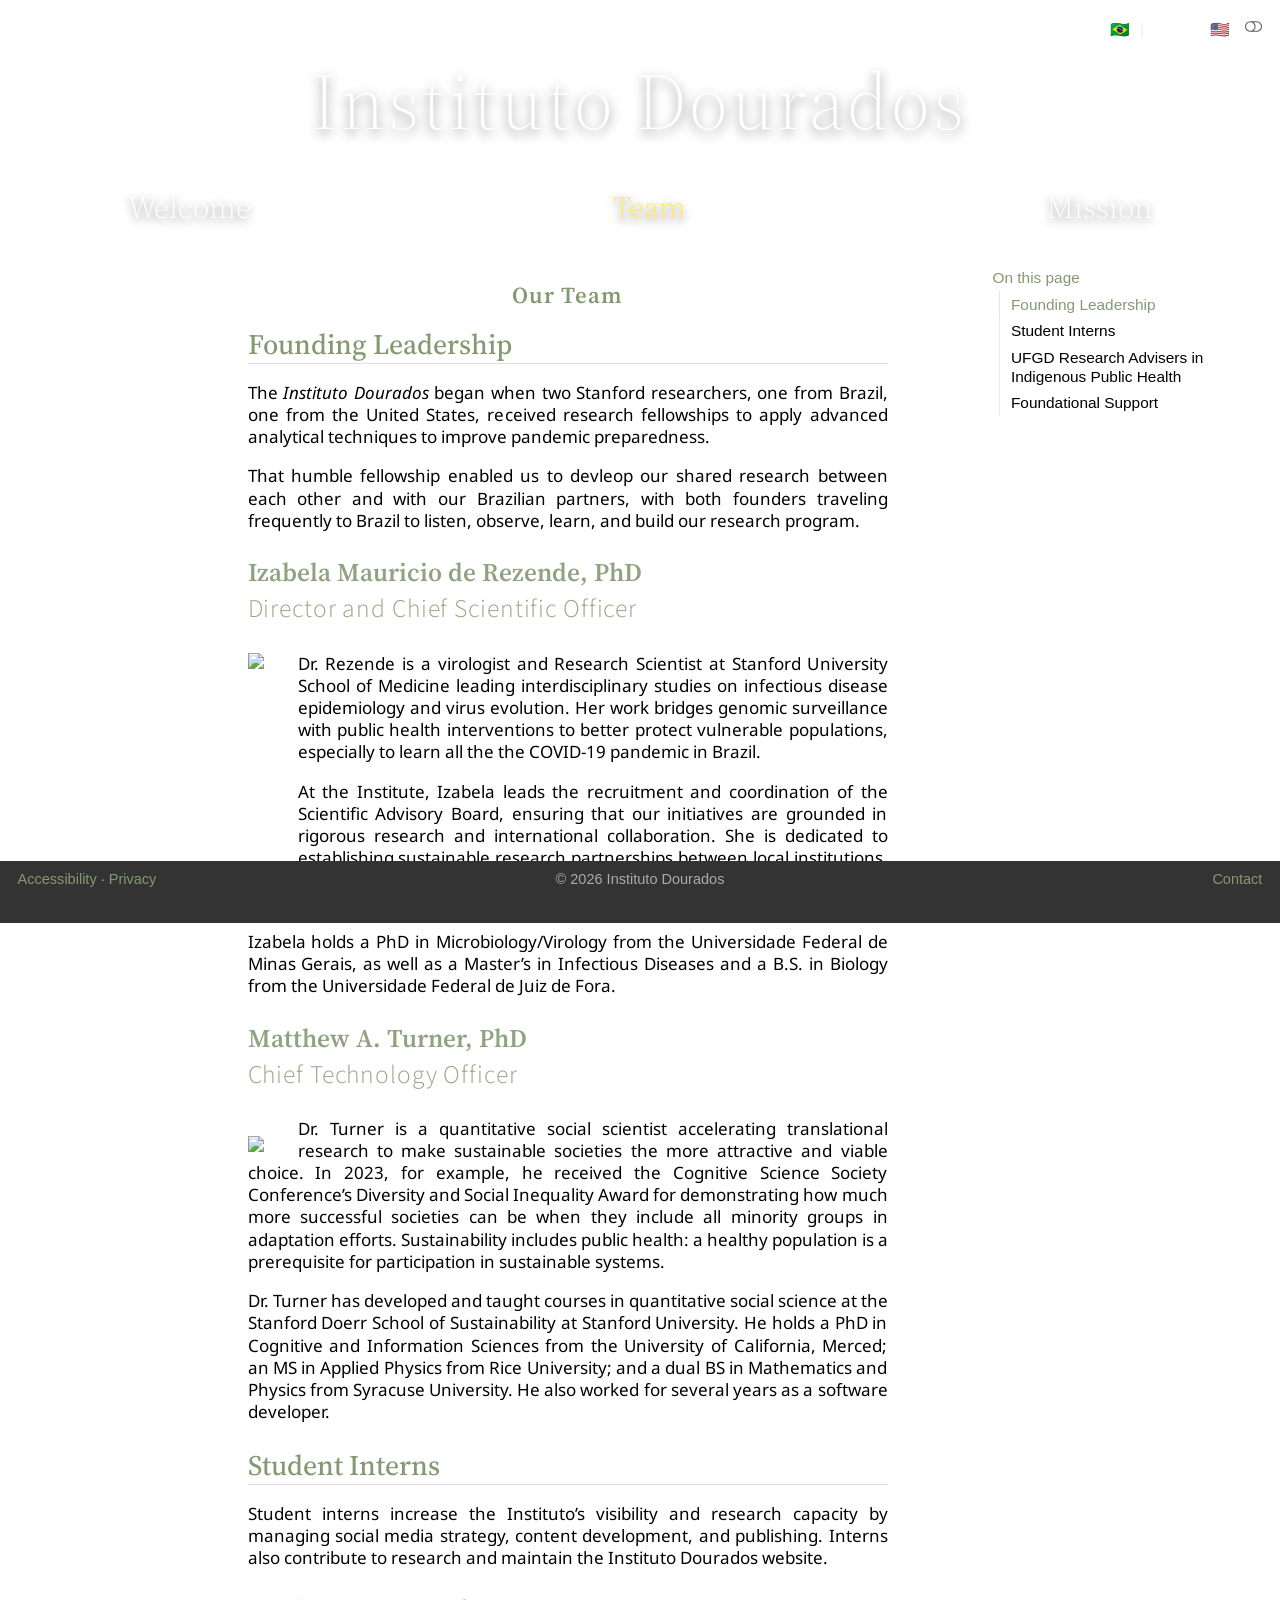
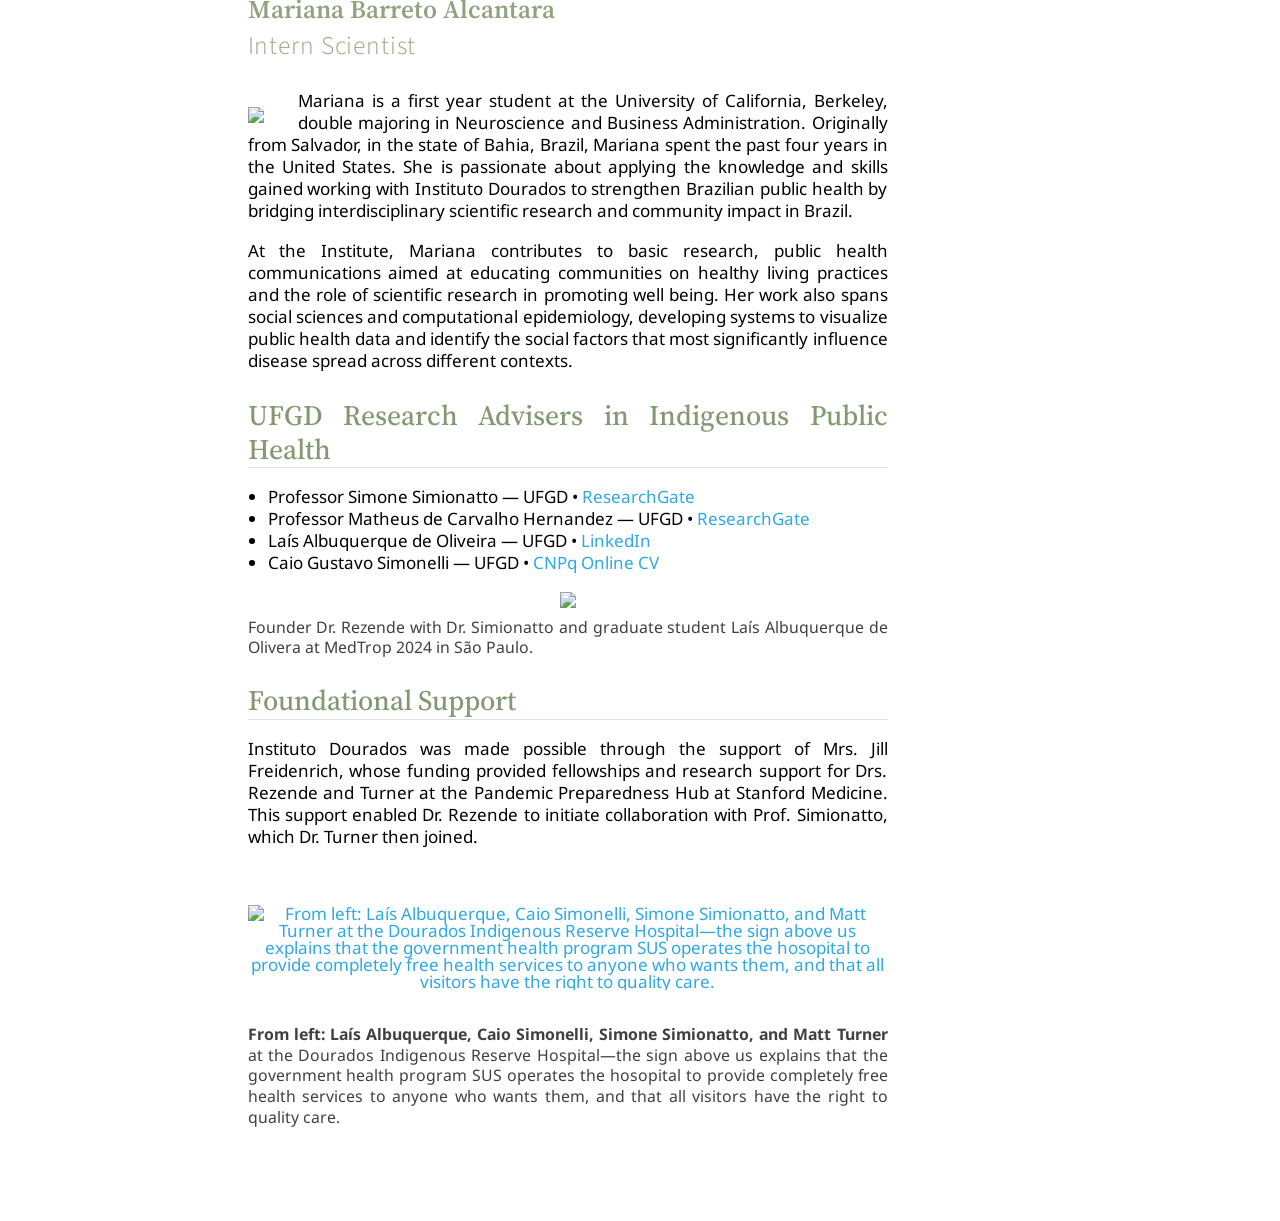
==== commit 6837fa00: "Built site for gh-pages" ====
--- a/en/team.html
+++ b/en/team.html
@@ -451,8 +451,7 @@
 </section>
 <section id="student-interns" class="level2 team-header">
 <h2 class="team-header anchored" data-anchor-id="student-interns">Student Interns</h2>
-<p>Student interns in Brazil The interns studying at the Universidade Federal de Grande Dourados in Brazil neighbor the Dourados Indigenous Reserve, and so will lead the effort to expand access to our work products by residents of the Reserve.</p>
-<p>Student interns in the United States focus on increasing the Instituto’s research capacity by contributing to research, maintaining the Instituto Dourados website, and coordinating software contributions across all interns.</p>
+<p>Student interns increase the Instituto’s visibility and research capacity by managing social media strategy, content development, and publishing. Interns also contribute to research and maintain the Instituto Dourados website.</p>
 <section id="mariana-barreto-alcantara" class="level3 bioname">
 <h3 class="bioname anchored" data-anchor-id="mariana-barreto-alcantara">Mariana Barreto Alcantara</h3>
 <div class="role">
